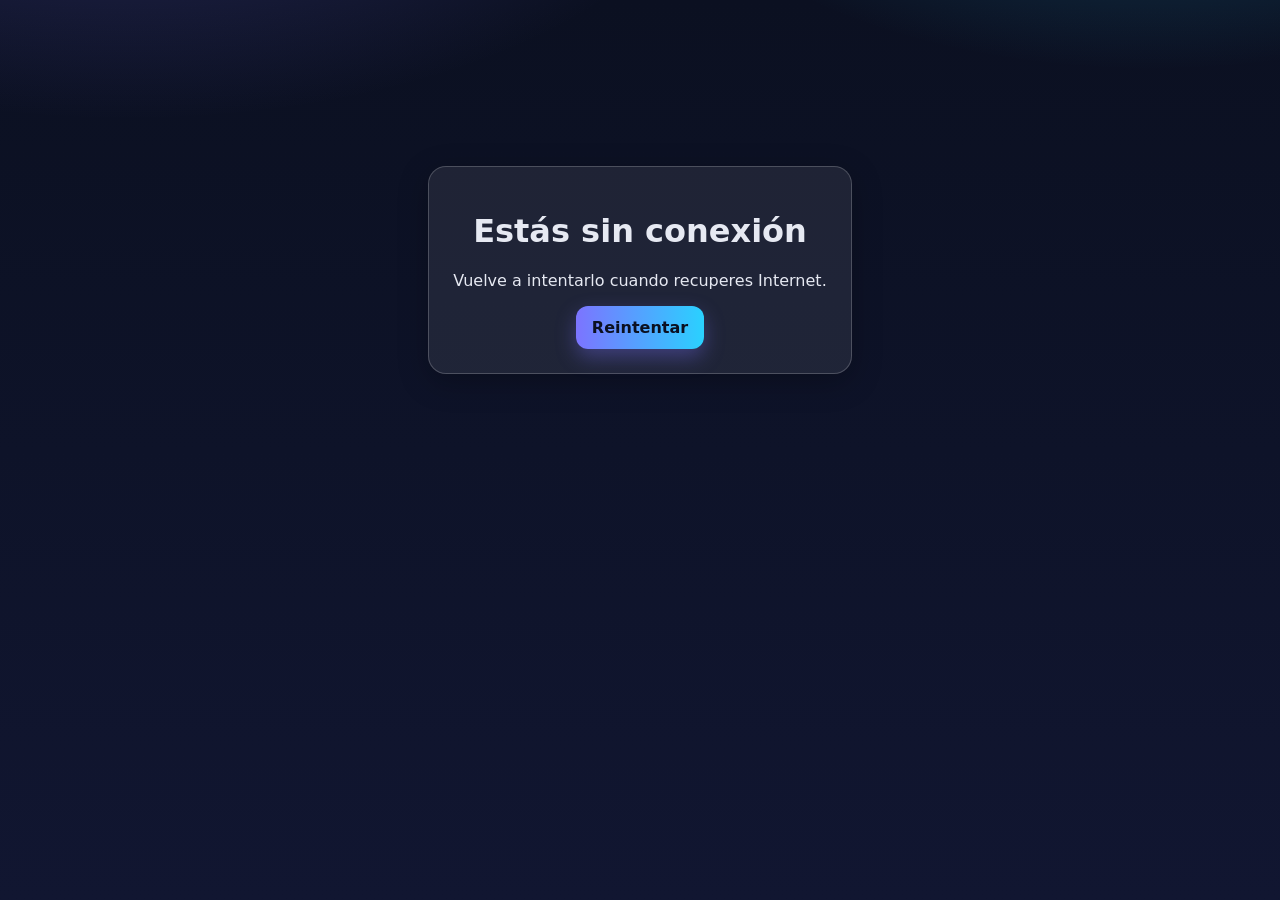
==== offline.html @ cf2eb6e1 "Initial commit: Portafolio personal" ====
<!doctype html>
<html lang="es">
  <head>
    <meta charset="utf-8" />
    <meta name="viewport" content="width=device-width, initial-scale=1" />
    <title>Sin conexión — Portafolio</title>
    <link rel="stylesheet" href="styles.css" />
    <style>
      .offline { min-height: 60vh; display: grid; place-items: center; }
      .offline .card { padding: 24px; text-align: center; }
    </style>
  </head>
  <body>
    <main class="offline">
      <div class="card">
        <h1>Estás sin conexión</h1>
        <p>Vuelve a intentarlo cuando recuperes Internet.</p>
        <a class="btn primary" href="./">Reintentar</a>
      </div>
    </main>
  </body>
  </html>
---- styles.css ----
:root {
  --bg: #0b1021;
  --bg-2: #111631;
  --text: #e6e9f2;
  --muted: #a7b0c3;
  --brand: #7c74ff;
  --brand-2: #2ad1ff;
  --card: rgba(255, 255, 255, 0.08);
  --card-border: rgba(255, 255, 255, 0.2);
  --shadow: 0 8px 30px rgba(0,0,0,0.25);
}

[data-theme="light"] {
  --bg: #f7f8fc;
  --bg-2: #ffffff;
  --text: #131521;
  --muted: #525b74;
  --brand: #5b61ff;
  --brand-2: #0fb3ff;
  --card: rgba(10, 15, 25, 0.04);
  --card-border: rgba(10, 15, 25, 0.08);
  --shadow: 0 8px 30px rgba(17,23,50,0.14);
}

* { box-sizing: border-box; }
html, body { height: 100%; }
body {
  margin: 0;
  font-family: Inter, system-ui, -apple-system, Segoe UI, Roboto, Helvetica, Arial, "Apple Color Emoji", "Segoe UI Emoji";
  color: var(--text);
  background:
    radial-gradient(1200px 600px at 10% -20%, rgba(124,116,255,0.25), transparent 50%),
    radial-gradient(1000px 500px at 90% -20%, rgba(42,209,255,0.25), transparent 50%),
    linear-gradient(180deg, var(--bg) 0%, var(--bg-2) 100%);
}

.site-header {
  position: sticky;
  top: 0;
  z-index: 10;
  display: grid;
  grid-template-columns: 1fr auto auto;
  align-items: center;
  gap: 16px;
  padding: 16px 24px;
  backdrop-filter: saturate(1.2) blur(10px);
  background: linear-gradient(180deg, rgba(0,0,0,0.25), rgba(0,0,0,0.1));
  border-bottom: 1px solid var(--card-border);
}
.brand { font-weight: 700; letter-spacing: 0.4px; text-decoration: none; opacity: 0; transform: translateY(-4px); animation: brandIn .6s ease forwards, brandSheen 1.2s ease 0.15s; font-family: 'Sora', Inter, system-ui, -apple-system, Segoe UI, Roboto, Helvetica, Arial; background: linear-gradient(90deg, var(--text), #cfe5ff); -webkit-background-clip: text; background-clip: text; color: transparent; }
.nav { display: flex; gap: 18px; }
.nav a { color: var(--muted); text-decoration: none; font-weight: 500; }
.nav a:hover { color: var(--text); }
.icon-btn { appearance: none; border: 1px solid var(--card-border); background: var(--card); color: var(--text); border-radius: 10px; padding: 8px 10px; box-shadow: var(--shadow); }
.icon { font-size: 18px; }

.main { width: 1100px; max-width: calc(100% - 32px); margin: 0 auto; padding-bottom: 80px; }
.section { margin: 40px 0; }
.section h2 { margin: 0 0 16px; font-size: 28px; display: inline-block; padding: 8px 12px; border-radius: 12px; background: linear-gradient(180deg, rgba(124,116,255,0.12), rgba(42,209,255,0.12)); border: 1px solid var(--card-border); box-shadow: 0 6px 18px rgba(124,116,255,0.18); }

.card {
  background: var(--card);
  border: 1px solid var(--card-border);
  border-radius: 18px;
  box-shadow: var(--shadow);
}

.hero { padding-top: 24px; }
.hero-card { display: grid; grid-template-columns: 180px 1fr; gap: 24px; padding: 24px; }
.avatar-wrap { display: grid; place-items: center; }
.avatar {
  width: 160px; height: 160px; border-radius: 50%;
  border: 6px solid rgba(124,116,255,0.4);
  outline: 6px solid rgba(42,209,255,0.25);
}
.hero-content h1 { margin: 0 0 8px; font-size: 34px; }
.hero-content p { margin: 0 0 12px; color: var(--muted); }
.badges { display: flex; gap: 8px; flex-wrap: wrap; margin: 10px 0 18px; }
.badge { padding: 8px 12px; border-radius: 999px; background: linear-gradient(90deg, rgba(124,116,255,0.25), rgba(42,209,255,0.25)); border: 1px solid var(--card-border); font-weight: 600; font-size: 12px; }
.cta { display: flex; gap: 12px; align-items: center; margin-bottom: 12px; }
.btn { display: inline-flex; align-items: center; justify-content: center; gap: 8px; text-decoration: none; font-weight: 600; border-radius: 12px; padding: 12px 16px; cursor: pointer; transition: transform .12s ease, box-shadow .12s ease; }
.btn.small { padding: 8px 12px; font-size: 14px; }
.btn.primary { color: #0b1021; background: linear-gradient(90deg, var(--brand), var(--brand-2)); box-shadow: 0 8px 20px rgba(124,116,255,0.35); }
.btn.ghost { color: var(--text); background: transparent; border: 1px solid var(--card-border); }
.btn:hover { transform: translateY(-1px); }
.social { display: flex; gap: 10px; }
.icon-link { width: 36px; height: 36px; display: inline-grid; place-items: center; border-radius: 10px; border: 1px solid var(--card-border); background: var(--card); color: var(--text); text-decoration: none; }
.icon-link svg { width: 18px; height: 18px; }
.icon-link { color: var(--text); }

.timeline { display: grid; gap: 16px; position: relative; }
.timeline-item { padding: 18px; }
.item-header { display: grid; grid-template-columns: 1fr auto; align-items: center; gap: 8px; margin-bottom: 8px; }
.item-header h3 { margin: 0; }
.periodo { color: var(--muted); font-size: 14px; }
.list { margin: 8px 0 0; padding-left: 18px; color: var(--muted); }

.projects { display: grid; grid-template-columns: repeat(3, 1fr); gap: 16px; }
.projects-toolbar { display: grid; grid-template-columns: auto 1fr auto; align-items: center; gap: 12px; padding: 10px 12px; margin-bottom: 12px; }
.projects-toolbar #resultsCount { color: var(--muted); font-weight: 600; }
.projects-toolbar .spacer { height: 1px; }
.projects-empty { display: none; margin-top: 12px; padding: 24px; }
.empty-inner { display: grid; place-items: center; gap: 8px; text-align: center; }
.empty-icon { font-size: 24px; animation: pulse .8s ease-in-out infinite alternate; }
.empty-icon.spin { animation: spin 1s linear infinite; }
@keyframes pulse { from { transform: translateY(0); opacity: .8; } to { transform: translateY(-3px); opacity: 1; } }
@keyframes spin { from { transform: rotate(0deg); } to { transform: rotate(360deg); } }
.project-cover { width: 100%; height: 180px; object-fit: cover; border-radius: 18px 18px 0 0; transition: transform .25s ease; }
.project { overflow: hidden; transition: transform .18s ease, box-shadow .18s ease, border-color .18s ease; position: relative; }
.project:hover { transform: translateY(-4px); box-shadow: 0 16px 34px rgba(124,116,255,0.25); border-color: rgba(124,116,255,0.35); }
.project:hover .project-cover { transform: scale(1.06); }
.project::before { content:""; position:absolute; inset:-2px; border-radius: 20px; background: linear-gradient(90deg, rgba(124,116,255,0.35), rgba(42,209,255,0.35)); opacity:0; filter: blur(12px); transition: opacity .25s ease; pointer-events: none; }
.project:hover::before { opacity: 1; }
.project-body { padding: 16px; }
.tags { display: flex; gap: 8px; flex-wrap: wrap; margin: 10px 0; }
.tag { font-size: 12px; padding: 6px 10px; border-radius: 999px; border: 1px solid var(--card-border); background: linear-gradient(90deg, rgba(124,116,255,0.2), rgba(42,209,255,0.2)); font-weight: 600; transition: transform .12s ease, box-shadow .12s ease; }
.tag:hover { box-shadow: 0 8px 18px rgba(42,209,255,0.25); transform: translateY(-1px); }
.project-cta { display: flex; gap: 10px; }
.project-cta .btn { position: relative; z-index: 1; }

.tech-grid { display: grid; grid-template-columns: repeat(6, 1fr); gap: 12px; }
.chip { padding: 10px 12px; border-radius: 12px; border: 1px solid var(--card-border); background: var(--card); font-weight: 600; display: inline-flex; align-items: center; gap: 8px; position: relative; overflow: hidden; transition: transform .14s ease, box-shadow .14s ease, border-color .14s ease; }
.chip:hover { transform: translateY(-2px) scale(1.02); box-shadow: 0 10px 24px rgba(124,116,255,0.25); border-color: rgba(124,116,255,0.4); }
.chip::after { content: ""; position: absolute; inset: 0; background: radial-gradient(800px 200px at -20% -20%, rgba(124,116,255,0.15), transparent 40%), radial-gradient(600px 160px at 120% 120%, rgba(42,209,255,0.15), transparent 40%); opacity: 0; transition: opacity .2s ease; }
.chip:hover::after { opacity: 1; }
.chips + .chips { margin-top: 12px; }
.chip { padding: 8px 10px; gap: 6px; font-size: 14px; }
.chip-icon { width: 14px; height: 14px; object-fit: contain; }

.tech-grid .chip { opacity: 0; transform: translateY(8px); animation: chipIn .4s ease forwards; }
.tech-grid .chip:nth-child(1) { animation-delay: .05s; }
.tech-grid .chip:nth-child(2) { animation-delay: .1s; }
.tech-grid .chip:nth-child(3) { animation-delay: .15s; }
.tech-grid .chip:nth-child(4) { animation-delay: .2s; }
.tech-grid .chip:nth-child(5) { animation-delay: .25s; }
.tech-grid .chip:nth-child(6) { animation-delay: .3s; }
.tech-grid .chip:nth-child(7) { animation-delay: .35s; }
.tech-grid .chip:nth-child(8) { animation-delay: .4s; }
.tech-grid .chip:nth-child(9) { animation-delay: .45s; }
.tech-grid .chip:nth-child(10) { animation-delay: .5s; }
.tech-grid .chip:nth-child(11) { animation-delay: .55s; }
.tech-grid .chip:nth-child(12) { animation-delay: .6s; }

@keyframes chipIn {
  to { opacity: 1; transform: translateY(0); }
}

.contact { padding: 20px; display: grid; gap: 12px; }
.contact-row { display: flex; gap: 10px; align-items: center; color: var(--muted); }
.contact-grid { display: grid; grid-template-columns: 1fr 1fr; gap: 16px; }
.contact-info { display: grid; gap: 10px; }
.contact-form { display: grid; gap: 12px; }
.form-row input, .form-row textarea {
  width: 100%; border-radius: 12px; border: 1px solid var(--card-border);
  background: var(--card); color: var(--text); padding: 10px 12px;
}
.mini-btn { border: 1px solid var(--card-border); background: var(--card); color: var(--text); border-radius: 10px; padding: 6px 10px; font-size: 12px; }
.contact-actions { display: flex; gap: 10px; flex-wrap: wrap; }
.chip.accent { background: linear-gradient(90deg, rgba(124,116,255,0.35), rgba(42,209,255,0.35)); }

.footer { width: 100%; display: grid; place-items: center; padding: 22px; border-top: 1px solid var(--card-border); color: var(--muted); }

.reveal { opacity: 0; transform: translateY(12px); transition: opacity .5s ease, transform .5s ease; }
.reveal.visible { opacity: 1; transform: translateY(0); }

.skip-link {
  position: absolute; left: -9999px; top: -9999px;
}
.skip-link:focus {
  left: 16px; top: 16px; z-index: 20;
  background: var(--brand);
  color: #0b1021; padding: 10px 12px; border-radius: 10px;
}

.about-card { position: relative; overflow: hidden; }
.about-card::before { content:""; position:absolute; inset:-2px; border-radius: 20px; background: linear-gradient(90deg, rgba(124,116,255,0.35), rgba(42,209,255,0.35)); filter: blur(12px); opacity: .0; transition: opacity .25s ease; pointer-events: none; transform: translateY(-14px); }
.about-card:hover::before { opacity: .8; }
.about-grid { display: grid; grid-template-columns: 2fr 1fr; gap: 24px; padding: 20px; position: relative; z-index: 1; }
.about-info h3 { margin: 0 0 10px; }
.about-info p { color: var(--muted); margin: 0 0 16px; line-height: 1.6; }
.about-actions { display: flex; gap: 12px; margin-top: 12px; flex-wrap: wrap; }
.chips { display: flex; gap: 10px; flex-wrap: wrap; }
.about-stats { display: grid; grid-template-columns: 1fr 1fr; gap: 12px; }
.stat { display: grid; grid-template-columns: 40px 1fr; align-items: center; gap: 10px; padding: 10px; border: 1px solid var(--card-border); border-radius: 12px; background: var(--card); box-shadow: var(--shadow); transition: transform .14s ease, box-shadow .14s ease; }
.stat:hover { transform: translateY(-2px); box-shadow: 0 12px 24px rgba(42,209,255,0.2); }
.stat-icon { width: 40px; height: 40px; display: grid; place-items: center; border-radius: 10px; background: linear-gradient(90deg, rgba(124,116,255,0.25), rgba(42,209,255,0.25)); }
.stat-text strong { display: block; }

@media (max-width: 980px) {
  .hero-card { grid-template-columns: 1fr; text-align: center; }
  .cta { justify-content: center; }
  .projects { grid-template-columns: 1fr 1fr; }
  .tech-grid { grid-template-columns: repeat(3, 1fr); }
  .contact-grid { grid-template-columns: 1fr; }
  .about-grid { grid-template-columns: 1fr; gap: 16px; }
}

@media (max-width: 640px) {
  .nav { display: none; }
  .projects { grid-template-columns: 1fr; }
  .tech-grid { grid-template-columns: repeat(2, 1fr); }
  .section h2 { font-size: 24px; padding: 6px 10px; }
}

@keyframes brandIn {
  to { opacity: 1; transform: translateY(0); }
}
@keyframes brandSheen {
  0% { filter: brightness(1); }
  50% { filter: brightness(1.15); }
  100% { filter: brightness(1); }
}
  


.chip.active { outline: 2px solid var(--brand-2); box-shadow: 0 0 0 4px rgba(42,209,255,0.15); }

@media print {
  body { background: #fff; color: #000; }
  .site-header, .footer, .social, .nav, .icon-btn { display: none !important; }
  .card { box-shadow: none; border: 1px solid #ccc; }
  .btn { border: 1px solid #888; background: #eee; color: #000; }
  .projects { grid-template-columns: 1fr; }
}
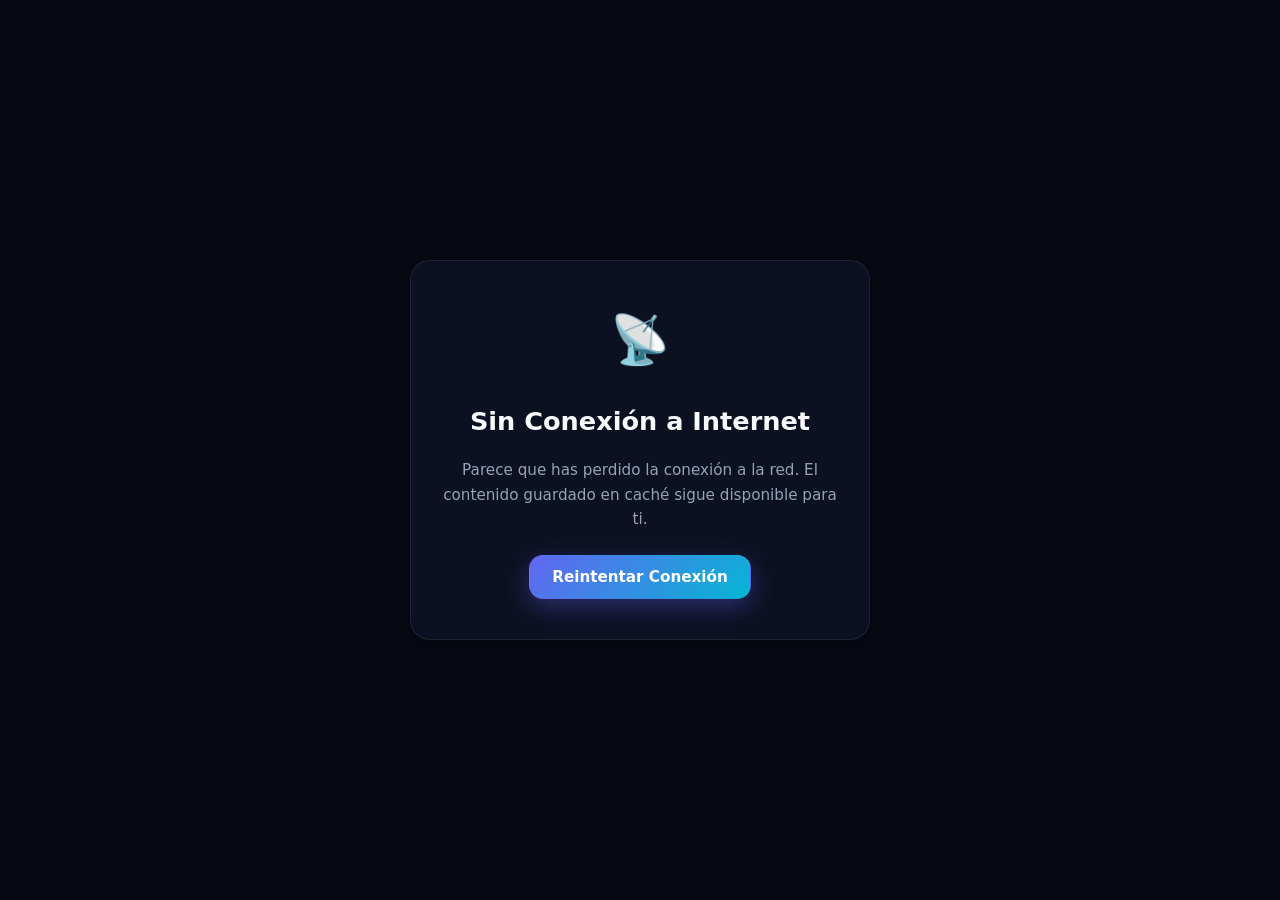
==== commit 86b59004: "Rediseño profesional completo: arquitectura bento grid, terminal interactiva y optimizaciones" ====
--- a/offline.html
+++ b/offline.html
@@ -1,22 +1,52 @@
 <!doctype html>
-<html lang="es">
+<html lang="es" data-theme="dark">
   <head>
     <meta charset="utf-8" />
     <meta name="viewport" content="width=device-width, initial-scale=1" />
-    <title>Sin conexión — Portafolio</title>
+    <title>Sin Conexión — Alvaro Leonardo Baquero</title>
     <link rel="stylesheet" href="styles.css" />
     <style>
-      .offline { min-height: 60vh; display: grid; place-items: center; }
-      .offline .card { padding: 24px; text-align: center; }
+      .offline-wrapper {
+        min-height: 100vh;
+        display: grid;
+        place-items: center;
+        padding: 24px;
+        position: relative;
+        z-index: 1;
+      }
+      .offline-card {
+        max-width: 460px;
+        width: 100%;
+        padding: 40px 32px;
+        text-align: center;
+        display: flex;
+        flex-direction: column;
+        align-items: center;
+        gap: 16px;
+      }
+      .offline-icon {
+        font-size: 3rem;
+        margin-bottom: 8px;
+        animation: pulse 1.8s infinite;
+      }
+      @keyframes pulse {
+        0%, 100% { transform: scale(1); opacity: 0.9; }
+        50% { transform: scale(1.1); opacity: 1; }
+      }
     </style>
   </head>
   <body>
-    <main class="offline">
-      <div class="card">
-        <h1>Estás sin conexión</h1>
-        <p>Vuelve a intentarlo cuando recuperes Internet.</p>
-        <a class="btn primary" href="./">Reintentar</a>
+    <main class="offline-wrapper">
+      <div class="card-glass offline-card">
+        <div class="offline-icon">📡</div>
+        <h1 style="font-family: var(--font-heading); font-size: 1.6rem; color: var(--text-main);">Sin Conexión a Internet</h1>
+        <p style="color: var(--text-muted); font-size: 0.95rem;">
+          Parece que has perdido la conexión a la red. El contenido guardado en caché sigue disponible para ti.
+        </p>
+        <button onclick="window.location.reload()" class="btn btn-primary" style="margin-top: 8px;">
+          Reintentar Conexión
+        </button>
       </div>
     </main>
   </body>
-  </html>
+</html>
--- a/styles.css
+++ b/styles.css
@@ -1,224 +1,2140 @@
+@charset "UTF-8";
+
+/* ==========================================================================
+   PORTAFOLIO PROFESIONAL - ALVARO LEONARDO BAQUERO MALAGON
+   Diseño de Alta Ingeniería, Moderno, Creativo y Responsivo
+   ========================================================================== */
+
+/* --- 1. Variables & Design Tokens --- */
 :root {
-  --bg: #0b1021;
-  --bg-2: #111631;
-  --text: #e6e9f2;
-  --muted: #a7b0c3;
-  --brand: #7c74ff;
-  --brand-2: #2ad1ff;
-  --card: rgba(255, 255, 255, 0.08);
-  --card-border: rgba(255, 255, 255, 0.2);
-  --shadow: 0 8px 30px rgba(0,0,0,0.25);
-}
-
+  /* Dark Palette (Default) */
+  --bg-main: #070913;
+  --bg-subtle: #0c1021;
+  --bg-card: rgba(16, 22, 44, 0.65);
+  --bg-card-hover: rgba(23, 31, 62, 0.85);
+  --bg-glass: rgba(11, 16, 33, 0.75);
+  --border: rgba(255, 255, 255, 0.08);
+  --border-focus: rgba(99, 102, 241, 0.5);
+  --border-glow: rgba(99, 102, 241, 0.25);
+
+  --text-main: #f8fafc;
+  --text-muted: #94a3b8;
+  --text-dim: #64748b;
+
+  --primary: #6366f1;
+  --primary-light: #818cf8;
+  --primary-glow: rgba(99, 102, 241, 0.35);
+
+  --accent-cyan: #06b6d4;
+  --accent-cyan-glow: rgba(6, 182, 212, 0.3);
+  --accent-emerald: #10b981;
+  --accent-amber: #f59e0b;
+  --accent-rose: #f43f5e;
+
+  --gradient-brand: linear-gradient(135deg, #6366f1 0%, #06b6d4 100%);
+  --gradient-glow: linear-gradient(135deg, rgba(99, 102, 241, 0.15), rgba(6, 182, 212, 0.15));
+  --gradient-border: linear-gradient(135deg, rgba(99, 102, 241, 0.4), rgba(6, 182, 212, 0.4));
+
+  --shadow-sm: 0 4px 12px rgba(0, 0, 0, 0.3);
+  --shadow-md: 0 10px 30px -10px rgba(0, 0, 0, 0.5);
+  --shadow-lg: 0 20px 40px -15px rgba(0, 0, 0, 0.6);
+  --shadow-glow: 0 0 35px rgba(99, 102, 241, 0.25);
+
+  --radius-sm: 8px;
+  --radius-md: 14px;
+  --radius-lg: 20px;
+  --radius-full: 9999px;
+
+  --font-sans: 'Plus Jakarta Sans', system-ui, -apple-system, sans-serif;
+  --font-heading: 'Space Grotesk', var(--font-sans);
+  --font-mono: 'JetBrains Mono', 'Fira Code', monospace;
+
+  --transition-fast: 0.15s ease;
+  --transition-normal: 0.25s cubic-bezier(0.16, 1, 0.3, 1);
+  --transition-slow: 0.45s cubic-bezier(0.16, 1, 0.3, 1);
+
+  --max-w: 1240px;
+}
+
+/* Light Theme Variables */
 [data-theme="light"] {
-  --bg: #f7f8fc;
-  --bg-2: #ffffff;
-  --text: #131521;
-  --muted: #525b74;
-  --brand: #5b61ff;
-  --brand-2: #0fb3ff;
-  --card: rgba(10, 15, 25, 0.04);
-  --card-border: rgba(10, 15, 25, 0.08);
-  --shadow: 0 8px 30px rgba(17,23,50,0.14);
-}
-
-* { box-sizing: border-box; }
-html, body { height: 100%; }
+  --bg-main: #f8fafc;
+  --bg-subtle: #f1f5f9;
+  --bg-card: rgba(255, 255, 255, 0.85);
+  --bg-card-hover: rgba(255, 255, 255, 0.98);
+  --bg-glass: rgba(255, 255, 255, 0.8);
+  --border: rgba(15, 23, 42, 0.08);
+  --border-focus: rgba(79, 70, 229, 0.45);
+  --border-glow: rgba(79, 70, 229, 0.15);
+
+  --text-main: #0f172a;
+  --text-muted: #475569;
+  --text-dim: #94a3b8;
+
+  --primary: #4f46e5;
+  --primary-light: #6366f1;
+  --primary-glow: rgba(79, 70, 229, 0.2);
+
+  --accent-cyan: #0284c7;
+  --accent-cyan-glow: rgba(2, 132, 199, 0.2);
+  --accent-emerald: #059669;
+  --accent-amber: #d97706;
+
+  --gradient-brand: linear-gradient(135deg, #4f46e5 0%, #0284c7 100%);
+  --gradient-glow: linear-gradient(135deg, rgba(79, 70, 229, 0.08), rgba(2, 132, 199, 0.08));
+  --gradient-border: linear-gradient(135deg, rgba(79, 70, 229, 0.3), rgba(2, 132, 199, 0.3));
+
+  --shadow-sm: 0 4px 12px rgba(15, 23, 42, 0.04);
+  --shadow-md: 0 10px 30px -10px rgba(15, 23, 42, 0.08);
+  --shadow-lg: 0 20px 40px -15px rgba(15, 23, 42, 0.12);
+  --shadow-glow: 0 0 35px rgba(79, 70, 229, 0.15);
+}
+
+/* --- 2. Reset & Global Styles --- */
+*, *::before, *::after {
+  box-sizing: border-box;
+  margin: 0;
+  padding: 0;
+}
+
+html {
+  scroll-behavior: smooth;
+  font-size: 16px;
+  -webkit-text-size-adjust: 100%;
+}
+
 body {
-  margin: 0;
-  font-family: Inter, system-ui, -apple-system, Segoe UI, Roboto, Helvetica, Arial, "Apple Color Emoji", "Segoe UI Emoji";
-  color: var(--text);
-  background:
-    radial-gradient(1200px 600px at 10% -20%, rgba(124,116,255,0.25), transparent 50%),
-    radial-gradient(1000px 500px at 90% -20%, rgba(42,209,255,0.25), transparent 50%),
-    linear-gradient(180deg, var(--bg) 0%, var(--bg-2) 100%);
-}
-
+  font-family: var(--font-sans);
+  background-color: var(--bg-main);
+  color: var(--text-main);
+  line-height: 1.6;
+  min-height: 100vh;
+  position: relative;
+  overflow-x: hidden;
+  transition: background-color var(--transition-normal), color var(--transition-normal);
+}
+
+/* Canvas Background */
+#bgCanvas {
+  position: fixed;
+  top: 0;
+  left: 0;
+  width: 100%;
+  height: 100%;
+  pointer-events: none;
+  z-index: 0;
+  opacity: 0.6;
+}
+
+/* Ambient Background Glows */
+.ambient-glow {
+  position: fixed;
+  border-radius: 50%;
+  filter: blur(140px);
+  pointer-events: none;
+  z-index: 0;
+  opacity: 0.45;
+  transition: opacity var(--transition-slow);
+}
+.glow-1 {
+  width: 600px;
+  height: 600px;
+  top: -150px;
+  left: -100px;
+  background: radial-gradient(circle, var(--primary) 0%, transparent 70%);
+}
+.glow-2 {
+  width: 500px;
+  height: 500px;
+  top: 40%;
+  right: -150px;
+  background: radial-gradient(circle, var(--accent-cyan) 0%, transparent 70%);
+}
+.glow-3 {
+  width: 550px;
+  height: 550px;
+  bottom: 5%;
+  left: 10%;
+  background: radial-gradient(circle, rgba(99, 102, 241, 0.4) 0%, transparent 70%);
+}
+
+/* Top Scroll Progress Bar */
+.scroll-progress-bar {
+  position: fixed;
+  top: 0;
+  left: 0;
+  height: 3px;
+  width: 0%;
+  background: var(--gradient-brand);
+  z-index: 1000;
+  box-shadow: 0 0 10px var(--accent-cyan);
+  transition: width 0.1s linear;
+}
+
+/* Container */
+.container {
+  width: 100%;
+  max-width: var(--max-w);
+  margin: 0 auto;
+  padding: 0 24px;
+  position: relative;
+  z-index: 1;
+}
+
+/* Section Common */
+.section {
+  padding: 90px 0;
+  position: relative;
+  z-index: 1;
+}
+
+.section-header {
+  text-align: center;
+  max-width: 680px;
+  margin: 0 auto 56px;
+}
+
+.section-tag {
+  display: inline-flex;
+  align-items: center;
+  gap: 8px;
+  padding: 6px 14px;
+  border-radius: var(--radius-full);
+  background: var(--gradient-glow);
+  border: 1px solid var(--border-glow);
+  color: var(--primary-light);
+  font-family: var(--font-mono);
+  font-size: 0.82rem;
+  font-weight: 600;
+  letter-spacing: 0.05em;
+  text-transform: uppercase;
+  margin-bottom: 16px;
+}
+
+.section-title {
+  font-family: var(--font-heading);
+  font-size: clamp(2rem, 4vw, 2.75rem);
+  font-weight: 700;
+  letter-spacing: -0.02em;
+  color: var(--text-main);
+  line-height: 1.2;
+  margin-bottom: 14px;
+}
+
+.section-title .text-gradient {
+  background: var(--gradient-brand);
+  -webkit-background-clip: text;
+  background-clip: text;
+  color: transparent;
+}
+
+.section-subtitle {
+  color: var(--text-muted);
+  font-size: 1.05rem;
+  line-height: 1.6;
+}
+
+/* --- 3. Glass Card & Spotlight System --- */
+.card-glass {
+  background: var(--bg-card);
+  border: 1px solid var(--border);
+  border-radius: var(--radius-lg);
+  backdrop-filter: blur(16px);
+  -webkit-backdrop-filter: blur(16px);
+  box-shadow: var(--shadow-sm);
+  transition: transform var(--transition-normal), box-shadow var(--transition-normal), border-color var(--transition-normal);
+  position: relative;
+  overflow: hidden;
+}
+
+/* Mouse spotlight effect */
+.card-glass::before {
+  content: '';
+  position: absolute;
+  top: var(--mouse-y, -1000px);
+  left: var(--mouse-x, -1000px);
+  width: 450px;
+  height: 450px;
+  transform: translate(-50%, -50%);
+  background: radial-gradient(circle, var(--primary-glow) 0%, transparent 65%);
+  opacity: 0;
+  transition: opacity 0.3s ease;
+  pointer-events: none;
+  z-index: 0;
+}
+
+.card-glass:hover::before {
+  opacity: 1;
+}
+
+.card-glass:hover {
+  border-color: var(--border-glow);
+  box-shadow: var(--shadow-md), var(--shadow-glow);
+  transform: translateY(-3px);
+}
+
+.card-glass > * {
+  position: relative;
+  z-index: 1;
+}
+
+/* --- 4. Navigation & Header --- */
 .site-header {
   position: sticky;
   top: 0;
-  z-index: 10;
+  z-index: 100;
+  background: var(--bg-glass);
+  backdrop-filter: blur(18px);
+  -webkit-backdrop-filter: blur(18px);
+  border-bottom: 1px solid var(--border);
+  transition: background-color var(--transition-normal), border-color var(--transition-normal), padding var(--transition-fast);
+  padding: 14px 0;
+}
+
+.site-header.scrolled {
+  padding: 10px 0;
+  box-shadow: var(--shadow-md);
+}
+
+.header-container {
+  display: flex;
+  align-items: center;
+  justify-content: space-between;
+  gap: 20px;
+}
+
+/* Brand */
+.brand {
+  display: flex;
+  align-items: center;
+  gap: 12px;
+  text-decoration: none;
+  color: var(--text-main);
+  font-family: var(--font-heading);
+  font-weight: 700;
+  font-size: 1.15rem;
+}
+
+.brand-badge {
+  width: 38px;
+  height: 38px;
+  border-radius: var(--radius-sm);
+  background: var(--gradient-brand);
   display: grid;
-  grid-template-columns: 1fr auto auto;
-  align-items: center;
+  place-items: center;
+  color: #fff;
+  font-family: var(--font-heading);
+  font-weight: 800;
+  font-size: 1rem;
+  box-shadow: 0 4px 14px var(--primary-glow);
+}
+
+.brand-info {
+  display: flex;
+  flex-direction: column;
+}
+
+.brand-name {
+  line-height: 1.2;
+  letter-spacing: -0.01em;
+}
+
+.brand-status {
+  font-size: 0.72rem;
+  color: var(--accent-emerald);
+  display: flex;
+  align-items: center;
+  gap: 5px;
+  font-family: var(--font-mono);
+}
+
+.status-dot {
+  width: 7px;
+  height: 7px;
+  border-radius: 50%;
+  background-color: var(--accent-emerald);
+  box-shadow: 0 0 8px var(--accent-emerald);
+  animation: pulse-dot 2s infinite;
+}
+
+@keyframes pulse-dot {
+  0% { transform: scale(0.95); box-shadow: 0 0 0 0 rgba(16, 185, 129, 0.7); }
+  70% { transform: scale(1); box-shadow: 0 0 0 7px rgba(16, 185, 129, 0); }
+  100% { transform: scale(0.95); box-shadow: 0 0 0 0 rgba(16, 185, 129, 0); }
+}
+
+/* Nav Links */
+.nav-menu {
+  display: flex;
+  align-items: center;
+  gap: 8px;
+  list-style: none;
+}
+
+.nav-link {
+  text-decoration: none;
+  color: var(--text-muted);
+  font-size: 0.92rem;
+  font-weight: 500;
+  padding: 8px 14px;
+  border-radius: var(--radius-sm);
+  transition: color var(--transition-fast), background-color var(--transition-fast);
+  position: relative;
+}
+
+.nav-link:hover, .nav-link.active {
+  color: var(--text-main);
+  background: rgba(255, 255, 255, 0.05);
+}
+
+[data-theme="light"] .nav-link:hover,
+[data-theme="light"] .nav-link.active {
+  background: rgba(0, 0, 0, 0.04);
+}
+
+.nav-link.active::after {
+  content: '';
+  position: absolute;
+  bottom: 0;
+  left: 14px;
+  right: 14px;
+  height: 2px;
+  background: var(--gradient-brand);
+  border-radius: var(--radius-full);
+}
+
+/* Header Utilities */
+.header-actions {
+  display: flex;
+  align-items: center;
+  gap: 10px;
+}
+
+.icon-btn {
+  width: 40px;
+  height: 40px;
+  border-radius: var(--radius-sm);
+  border: 1px solid var(--border);
+  background: var(--bg-card);
+  color: var(--text-main);
+  display: grid;
+  place-items: center;
+  cursor: pointer;
+  transition: background-color var(--transition-fast), border-color var(--transition-fast), transform var(--transition-fast);
+  font-size: 1.1rem;
+}
+
+.icon-btn:hover {
+  background: var(--bg-card-hover);
+  border-color: var(--border-glow);
+  transform: translateY(-2px);
+}
+
+.btn-terminal-toggle {
+  display: inline-flex;
+  align-items: center;
+  gap: 6px;
+  padding: 7px 12px;
+  border-radius: var(--radius-sm);
+  border: 1px solid var(--border);
+  background: var(--bg-card);
+  color: var(--text-muted);
+  font-family: var(--font-mono);
+  font-size: 0.8rem;
+  cursor: pointer;
+  transition: all var(--transition-fast);
+}
+
+.btn-terminal-toggle:hover {
+  color: var(--accent-cyan);
+  border-color: var(--accent-cyan);
+  box-shadow: 0 0 12px var(--accent-cyan-glow);
+}
+
+/* Mobile Menu Toggle */
+.mobile-toggle {
+  display: none;
+  background: none;
+  border: none;
+  color: var(--text-main);
+  font-size: 1.5rem;
+  cursor: pointer;
+  padding: 6px;
+}
+
+/* --- 5. Buttons & Badges --- */
+.btn {
+  display: inline-flex;
+  align-items: center;
+  justify-content: center;
+  gap: 10px;
+  padding: 12px 22px;
+  border-radius: var(--radius-md);
+  font-family: var(--font-sans);
+  font-size: 0.95rem;
+  font-weight: 600;
+  text-decoration: none;
+  cursor: pointer;
+  transition: transform var(--transition-fast), box-shadow var(--transition-fast), border-color var(--transition-fast), background var(--transition-fast);
+  border: 1px solid transparent;
+}
+
+.btn-primary {
+  background: var(--gradient-brand);
+  color: #ffffff;
+  box-shadow: 0 8px 24px var(--primary-glow);
+}
+
+.btn-primary:hover {
+  transform: translateY(-2px);
+  box-shadow: 0 12px 28px rgba(99, 102, 241, 0.45);
+}
+
+.btn-secondary {
+  background: var(--bg-card);
+  border-color: var(--border);
+  color: var(--text-main);
+  backdrop-filter: blur(10px);
+}
+
+.btn-secondary:hover {
+  background: var(--bg-card-hover);
+  border-color: var(--primary-light);
+  transform: translateY(-2px);
+  box-shadow: var(--shadow-sm);
+}
+
+.btn-outline {
+  background: transparent;
+  border-color: var(--border);
+  color: var(--text-muted);
+}
+
+.btn-outline:hover {
+  color: var(--text-main);
+  border-color: var(--text-main);
+  transform: translateY(-2px);
+}
+
+.btn-sm {
+  padding: 8px 14px;
+  font-size: 0.85rem;
+  border-radius: var(--radius-sm);
+}
+
+.btn-glow {
+  position: relative;
+  overflow: hidden;
+}
+
+.btn-glow::after {
+  content: '';
+  position: absolute;
+  top: -50%;
+  left: -50%;
+  width: 200%;
+  height: 200%;
+  background: linear-gradient(60deg, transparent, rgba(255, 255, 255, 0.2), transparent);
+  transform: rotate(30deg);
+  animation: shine 4s infinite;
+}
+
+@keyframes shine {
+  0% { transform: translateX(-100%) rotate(30deg); }
+  20%, 100% { transform: translateX(100%) rotate(30deg); }
+}
+
+/* Badges */
+.badge {
+  display: inline-flex;
+  align-items: center;
+  gap: 6px;
+  padding: 5px 12px;
+  border-radius: var(--radius-full);
+  font-size: 0.8rem;
+  font-weight: 500;
+  background: var(--bg-card);
+  border: 1px solid var(--border);
+  color: var(--text-muted);
+}
+
+.badge-primary {
+  background: rgba(99, 102, 241, 0.12);
+  border-color: rgba(99, 102, 241, 0.3);
+  color: var(--primary-light);
+}
+
+.badge-emerald {
+  background: rgba(16, 185, 129, 0.12);
+  border-color: rgba(16, 185, 129, 0.3);
+  color: var(--accent-emerald);
+}
+
+/* --- 6. Hero Section --- */
+.hero {
+  padding: 80px 0 60px;
+  min-height: calc(100vh - 80px);
+  display: flex;
+  align-items: center;
+}
+
+.hero-grid {
+  display: grid;
+  grid-template-columns: 1.15fr 0.85fr;
+  gap: 48px;
+  align-items: center;
+}
+
+.hero-content {
+  display: flex;
+  flex-direction: column;
+  gap: 20px;
+}
+
+.hero-status-pill {
+  display: inline-flex;
+  align-items: center;
+  gap: 12px;
+  padding: 6px 16px;
+  border-radius: var(--radius-full);
+  background: var(--bg-card);
+  border: 1px solid var(--border);
+  font-size: 0.85rem;
+  color: var(--text-muted);
+  width: fit-content;
+  backdrop-filter: blur(12px);
+}
+
+.hero-status-pill .country-tag {
+  display: flex;
+  align-items: center;
+  gap: 6px;
+  padding-left: 10px;
+  border-left: 1px solid var(--border);
+  font-family: var(--font-mono);
+  font-size: 0.78rem;
+}
+
+.hero-title {
+  font-family: var(--font-heading);
+  font-size: clamp(2.4rem, 4.8vw, 3.8rem);
+  font-weight: 800;
+  line-height: 1.1;
+  letter-spacing: -0.03em;
+  color: var(--text-main);
+}
+
+.hero-title .text-gradient {
+  background: linear-gradient(135deg, #ffffff 10%, #818cf8 50%, #06b6d4 100%);
+  -webkit-background-clip: text;
+  background-clip: text;
+  color: transparent;
+}
+
+[data-theme="light"] .hero-title .text-gradient {
+  background: linear-gradient(135deg, #0f172a 10%, #4f46e5 50%, #0284c7 100%);
+  -webkit-background-clip: text;
+  background-clip: text;
+  color: transparent;
+}
+
+.hero-typing-wrap {
+  display: flex;
+  align-items: center;
+  gap: 8px;
+  font-family: var(--font-mono);
+  font-size: clamp(1rem, 2vw, 1.35rem);
+  color: var(--accent-cyan);
+  min-height: 38px;
+}
+
+.hero-typing-prefix {
+  color: var(--text-dim);
+}
+
+.cursor-blink {
+  display: inline-block;
+  width: 2px;
+  height: 1.2em;
+  background-color: var(--accent-cyan);
+  vertical-align: middle;
+  animation: blink 0.9s infinite;
+}
+
+@keyframes blink {
+  0%, 100% { opacity: 1; }
+  50% { opacity: 0; }
+}
+
+.hero-description {
+  color: var(--text-muted);
+  font-size: 1.1rem;
+  line-height: 1.7;
+  max-width: 600px;
+}
+
+.hero-actions {
+  display: flex;
+  flex-wrap: wrap;
+  gap: 14px;
+  margin-top: 8px;
+}
+
+.hero-socials {
+  display: flex;
+  align-items: center;
+  gap: 12px;
+  margin-top: 10px;
+}
+
+.social-icon-btn {
+  width: 44px;
+  height: 44px;
+  border-radius: var(--radius-md);
+  border: 1px solid var(--border);
+  background: var(--bg-card);
+  color: var(--text-muted);
+  display: grid;
+  place-items: center;
+  text-decoration: none;
+  transition: all var(--transition-fast);
+}
+
+.social-icon-btn svg {
+  width: 20px;
+  height: 20px;
+  fill: currentColor;
+}
+
+.social-icon-btn:hover {
+  color: #fff;
+  background: var(--gradient-brand);
+  border-color: transparent;
+  transform: translateY(-3px);
+  box-shadow: 0 6px 18px var(--primary-glow);
+}
+
+/* Hero Interactive Terminal / IDE Mockup */
+.hero-ide-window {
+  border-radius: var(--radius-lg);
+  border: 1px solid var(--border);
+  background: #090d1c;
+  box-shadow: var(--shadow-lg), 0 0 40px rgba(99, 102, 241, 0.15);
+  overflow: hidden;
+  font-family: var(--font-mono);
+  font-size: 0.85rem;
+  position: relative;
+}
+
+.ide-topbar {
+  background: #0c1228;
+  padding: 10px 16px;
+  border-bottom: 1px solid var(--border);
+  display: flex;
+  align-items: center;
+  justify-content: space-between;
+}
+
+.ide-controls {
+  display: flex;
+  gap: 7px;
+}
+
+.ide-dot {
+  width: 11px;
+  height: 11px;
+  border-radius: 50%;
+}
+.dot-red { background: #ef4444; }
+.dot-yellow { background: #f59e0b; }
+.dot-green { background: #10b981; }
+
+.ide-tabs {
+  display: flex;
+  gap: 6px;
+}
+
+.ide-tab {
+  padding: 4px 10px;
+  border-radius: 6px;
+  font-size: 0.75rem;
+  color: var(--text-dim);
+  background: transparent;
+  border: none;
+  cursor: pointer;
+  font-family: var(--font-mono);
+  transition: all var(--transition-fast);
+}
+
+.ide-tab.active {
+  color: var(--accent-cyan);
+  background: rgba(6, 182, 212, 0.12);
+}
+
+.ide-run-btn {
+  display: inline-flex;
+  align-items: center;
+  gap: 5px;
+  background: rgba(16, 185, 129, 0.15);
+  border: 1px solid rgba(16, 185, 129, 0.4);
+  color: var(--accent-emerald);
+  padding: 3px 9px;
+  border-radius: 6px;
+  font-size: 0.72rem;
+  cursor: pointer;
+  transition: all var(--transition-fast);
+}
+
+.ide-run-btn:hover {
+  background: rgba(16, 185, 129, 0.3);
+  transform: scale(1.04);
+}
+
+.ide-body {
+  padding: 18px;
+  line-height: 1.6;
+  max-height: 380px;
+  overflow-y: auto;
+  color: #cbd5e1;
+}
+
+.code-line {
+  display: flex;
+  gap: 14px;
+}
+
+.line-num {
+  color: #475569;
+  user-select: none;
+  text-align: right;
+  min-width: 22px;
+}
+
+.syntax-keyword { color: #f43f5e; font-weight: 600; }
+.syntax-type { color: #06b6d4; }
+.syntax-prop { color: #818cf8; }
+.syntax-string { color: #10b981; }
+.syntax-comment { color: #64748b; font-style: italic; }
+.syntax-num { color: #f59e0b; }
+.syntax-bool { color: #a855f7; }
+
+.ide-console-output {
+  margin-top: 12px;
+  padding: 10px 14px;
+  background: rgba(0, 0, 0, 0.4);
+  border-radius: 8px;
+  border-left: 3px solid var(--accent-emerald);
+  font-size: 0.78rem;
+  color: var(--accent-emerald);
+  display: none;
+  animation: fadeIn 0.3s ease;
+}
+
+@keyframes fadeIn {
+  from { opacity: 0; transform: translateY(4px); }
+  to { opacity: 1; transform: translateY(0); }
+}
+
+/* --- 7. Metrics & Impact Bar --- */
+.metrics-section {
+  padding: 20px 0 50px;
+}
+
+.metrics-grid {
+  display: grid;
+  grid-template-columns: repeat(4, 1fr);
+  gap: 20px;
+}
+
+.metric-card {
+  padding: 24px;
+  display: flex;
+  flex-direction: column;
+  gap: 6px;
+  border-radius: var(--radius-md);
+  text-align: center;
+}
+
+.metric-number {
+  font-family: var(--font-heading);
+  font-size: 2.5rem;
+  font-weight: 800;
+  letter-spacing: -0.02em;
+  background: var(--gradient-brand);
+  -webkit-background-clip: text;
+  background-clip: text;
+  color: transparent;
+  line-height: 1.1;
+}
+
+.metric-label {
+  font-size: 0.95rem;
+  font-weight: 600;
+  color: var(--text-main);
+}
+
+.metric-desc {
+  font-size: 0.8rem;
+  color: var(--text-dim);
+}
+
+/* --- 8. Experiencia Profesional (Timeline) --- */
+.timeline {
+  display: flex;
+  flex-direction: column;
+  gap: 28px;
+  position: relative;
+  max-width: 900px;
+  margin: 0 auto;
+}
+
+.timeline::before {
+  content: '';
+  position: absolute;
+  top: 15px;
+  bottom: 15px;
+  left: 28px;
+  width: 2px;
+  background: linear-gradient(180deg, var(--primary) 0%, var(--accent-cyan) 50%, transparent 100%);
+  opacity: 0.3;
+}
+
+.timeline-item {
+  display: grid;
+  grid-template-columns: 56px 1fr;
+  gap: 24px;
+  position: relative;
+}
+
+.timeline-marker {
+  width: 56px;
+  height: 56px;
+  border-radius: var(--radius-md);
+  background: var(--bg-card);
+  border: 1px solid var(--border-glow);
+  display: grid;
+  place-items: center;
+  font-size: 1.4rem;
+  box-shadow: var(--shadow-sm);
+  z-index: 2;
+}
+
+.timeline-card {
+  padding: 28px;
+}
+
+.timeline-card-header {
+  display: flex;
+  justify-content: space-between;
+  align-items: flex-start;
+  flex-wrap: wrap;
+  gap: 12px;
+  margin-bottom: 14px;
+}
+
+.timeline-role {
+  font-family: var(--font-heading);
+  font-size: 1.35rem;
+  font-weight: 700;
+  color: var(--text-main);
+}
+
+.timeline-company {
+  font-size: 1.05rem;
+  color: var(--primary-light);
+  display: flex;
+  align-items: center;
+  gap: 8px;
+  margin-top: 2px;
+}
+
+.timeline-badge {
+  font-family: var(--font-mono);
+  font-size: 0.8rem;
+  padding: 4px 12px;
+  border-radius: var(--radius-full);
+  background: rgba(99, 102, 241, 0.12);
+  border: 1px solid rgba(99, 102, 241, 0.3);
+  color: var(--primary-light);
+}
+
+.timeline-desc {
+  color: var(--text-muted);
+  font-size: 0.98rem;
+  line-height: 1.7;
+  margin-bottom: 18px;
+}
+
+.timeline-achievements {
+  list-style: none;
+  display: flex;
+  flex-direction: column;
+  gap: 10px;
+  margin-bottom: 20px;
+}
+
+.timeline-achievements li {
+  display: flex;
+  align-items: flex-start;
+  gap: 10px;
+  font-size: 0.92rem;
+  color: var(--text-muted);
+  line-height: 1.5;
+}
+
+.timeline-achievements li svg {
+  width: 18px;
+  height: 18px;
+  flex-shrink: 0;
+  color: var(--accent-emerald);
+  margin-top: 2px;
+}
+
+.timeline-stack {
+  display: flex;
+  flex-wrap: wrap;
+  gap: 8px;
+  padding-top: 14px;
+  border-top: 1px solid var(--border);
+}
+
+/* --- 9. Proyectos Destacados (Showcase) --- */
+.projects-toolbar {
+  display: flex;
+  justify-content: space-between;
+  align-items: center;
+  flex-wrap: wrap;
   gap: 16px;
-  padding: 16px 24px;
-  backdrop-filter: saturate(1.2) blur(10px);
-  background: linear-gradient(180deg, rgba(0,0,0,0.25), rgba(0,0,0,0.1));
-  border-bottom: 1px solid var(--card-border);
-}
-.brand { font-weight: 700; letter-spacing: 0.4px; text-decoration: none; opacity: 0; transform: translateY(-4px); animation: brandIn .6s ease forwards, brandSheen 1.2s ease 0.15s; font-family: 'Sora', Inter, system-ui, -apple-system, Segoe UI, Roboto, Helvetica, Arial; background: linear-gradient(90deg, var(--text), #cfe5ff); -webkit-background-clip: text; background-clip: text; color: transparent; }
-.nav { display: flex; gap: 18px; }
-.nav a { color: var(--muted); text-decoration: none; font-weight: 500; }
-.nav a:hover { color: var(--text); }
-.icon-btn { appearance: none; border: 1px solid var(--card-border); background: var(--card); color: var(--text); border-radius: 10px; padding: 8px 10px; box-shadow: var(--shadow); }
-.icon { font-size: 18px; }
-
-.main { width: 1100px; max-width: calc(100% - 32px); margin: 0 auto; padding-bottom: 80px; }
-.section { margin: 40px 0; }
-.section h2 { margin: 0 0 16px; font-size: 28px; display: inline-block; padding: 8px 12px; border-radius: 12px; background: linear-gradient(180deg, rgba(124,116,255,0.12), rgba(42,209,255,0.12)); border: 1px solid var(--card-border); box-shadow: 0 6px 18px rgba(124,116,255,0.18); }
-
-.card {
-  background: var(--card);
-  border: 1px solid var(--card-border);
-  border-radius: 18px;
-  box-shadow: var(--shadow);
-}
-
-.hero { padding-top: 24px; }
-.hero-card { display: grid; grid-template-columns: 180px 1fr; gap: 24px; padding: 24px; }
-.avatar-wrap { display: grid; place-items: center; }
-.avatar {
-  width: 160px; height: 160px; border-radius: 50%;
-  border: 6px solid rgba(124,116,255,0.4);
-  outline: 6px solid rgba(42,209,255,0.25);
-}
-.hero-content h1 { margin: 0 0 8px; font-size: 34px; }
-.hero-content p { margin: 0 0 12px; color: var(--muted); }
-.badges { display: flex; gap: 8px; flex-wrap: wrap; margin: 10px 0 18px; }
-.badge { padding: 8px 12px; border-radius: 999px; background: linear-gradient(90deg, rgba(124,116,255,0.25), rgba(42,209,255,0.25)); border: 1px solid var(--card-border); font-weight: 600; font-size: 12px; }
-.cta { display: flex; gap: 12px; align-items: center; margin-bottom: 12px; }
-.btn { display: inline-flex; align-items: center; justify-content: center; gap: 8px; text-decoration: none; font-weight: 600; border-radius: 12px; padding: 12px 16px; cursor: pointer; transition: transform .12s ease, box-shadow .12s ease; }
-.btn.small { padding: 8px 12px; font-size: 14px; }
-.btn.primary { color: #0b1021; background: linear-gradient(90deg, var(--brand), var(--brand-2)); box-shadow: 0 8px 20px rgba(124,116,255,0.35); }
-.btn.ghost { color: var(--text); background: transparent; border: 1px solid var(--card-border); }
-.btn:hover { transform: translateY(-1px); }
-.social { display: flex; gap: 10px; }
-.icon-link { width: 36px; height: 36px; display: inline-grid; place-items: center; border-radius: 10px; border: 1px solid var(--card-border); background: var(--card); color: var(--text); text-decoration: none; }
-.icon-link svg { width: 18px; height: 18px; }
-.icon-link { color: var(--text); }
-
-.timeline { display: grid; gap: 16px; position: relative; }
-.timeline-item { padding: 18px; }
-.item-header { display: grid; grid-template-columns: 1fr auto; align-items: center; gap: 8px; margin-bottom: 8px; }
-.item-header h3 { margin: 0; }
-.periodo { color: var(--muted); font-size: 14px; }
-.list { margin: 8px 0 0; padding-left: 18px; color: var(--muted); }
-
-.projects { display: grid; grid-template-columns: repeat(3, 1fr); gap: 16px; }
-.projects-toolbar { display: grid; grid-template-columns: auto 1fr auto; align-items: center; gap: 12px; padding: 10px 12px; margin-bottom: 12px; }
-.projects-toolbar #resultsCount { color: var(--muted); font-weight: 600; }
-.projects-toolbar .spacer { height: 1px; }
-.projects-empty { display: none; margin-top: 12px; padding: 24px; }
-.empty-inner { display: grid; place-items: center; gap: 8px; text-align: center; }
-.empty-icon { font-size: 24px; animation: pulse .8s ease-in-out infinite alternate; }
-.empty-icon.spin { animation: spin 1s linear infinite; }
-@keyframes pulse { from { transform: translateY(0); opacity: .8; } to { transform: translateY(-3px); opacity: 1; } }
-@keyframes spin { from { transform: rotate(0deg); } to { transform: rotate(360deg); } }
-.project-cover { width: 100%; height: 180px; object-fit: cover; border-radius: 18px 18px 0 0; transition: transform .25s ease; }
-.project { overflow: hidden; transition: transform .18s ease, box-shadow .18s ease, border-color .18s ease; position: relative; }
-.project:hover { transform: translateY(-4px); box-shadow: 0 16px 34px rgba(124,116,255,0.25); border-color: rgba(124,116,255,0.35); }
-.project:hover .project-cover { transform: scale(1.06); }
-.project::before { content:""; position:absolute; inset:-2px; border-radius: 20px; background: linear-gradient(90deg, rgba(124,116,255,0.35), rgba(42,209,255,0.35)); opacity:0; filter: blur(12px); transition: opacity .25s ease; pointer-events: none; }
-.project:hover::before { opacity: 1; }
-.project-body { padding: 16px; }
-.tags { display: flex; gap: 8px; flex-wrap: wrap; margin: 10px 0; }
-.tag { font-size: 12px; padding: 6px 10px; border-radius: 999px; border: 1px solid var(--card-border); background: linear-gradient(90deg, rgba(124,116,255,0.2), rgba(42,209,255,0.2)); font-weight: 600; transition: transform .12s ease, box-shadow .12s ease; }
-.tag:hover { box-shadow: 0 8px 18px rgba(42,209,255,0.25); transform: translateY(-1px); }
-.project-cta { display: flex; gap: 10px; }
-.project-cta .btn { position: relative; z-index: 1; }
-
-.tech-grid { display: grid; grid-template-columns: repeat(6, 1fr); gap: 12px; }
-.chip { padding: 10px 12px; border-radius: 12px; border: 1px solid var(--card-border); background: var(--card); font-weight: 600; display: inline-flex; align-items: center; gap: 8px; position: relative; overflow: hidden; transition: transform .14s ease, box-shadow .14s ease, border-color .14s ease; }
-.chip:hover { transform: translateY(-2px) scale(1.02); box-shadow: 0 10px 24px rgba(124,116,255,0.25); border-color: rgba(124,116,255,0.4); }
-.chip::after { content: ""; position: absolute; inset: 0; background: radial-gradient(800px 200px at -20% -20%, rgba(124,116,255,0.15), transparent 40%), radial-gradient(600px 160px at 120% 120%, rgba(42,209,255,0.15), transparent 40%); opacity: 0; transition: opacity .2s ease; }
-.chip:hover::after { opacity: 1; }
-.chips + .chips { margin-top: 12px; }
-.chip { padding: 8px 10px; gap: 6px; font-size: 14px; }
-.chip-icon { width: 14px; height: 14px; object-fit: contain; }
-
-.tech-grid .chip { opacity: 0; transform: translateY(8px); animation: chipIn .4s ease forwards; }
-.tech-grid .chip:nth-child(1) { animation-delay: .05s; }
-.tech-grid .chip:nth-child(2) { animation-delay: .1s; }
-.tech-grid .chip:nth-child(3) { animation-delay: .15s; }
-.tech-grid .chip:nth-child(4) { animation-delay: .2s; }
-.tech-grid .chip:nth-child(5) { animation-delay: .25s; }
-.tech-grid .chip:nth-child(6) { animation-delay: .3s; }
-.tech-grid .chip:nth-child(7) { animation-delay: .35s; }
-.tech-grid .chip:nth-child(8) { animation-delay: .4s; }
-.tech-grid .chip:nth-child(9) { animation-delay: .45s; }
-.tech-grid .chip:nth-child(10) { animation-delay: .5s; }
-.tech-grid .chip:nth-child(11) { animation-delay: .55s; }
-.tech-grid .chip:nth-child(12) { animation-delay: .6s; }
-
-@keyframes chipIn {
-  to { opacity: 1; transform: translateY(0); }
-}
-
-.contact { padding: 20px; display: grid; gap: 12px; }
-.contact-row { display: flex; gap: 10px; align-items: center; color: var(--muted); }
-.contact-grid { display: grid; grid-template-columns: 1fr 1fr; gap: 16px; }
-.contact-info { display: grid; gap: 10px; }
-.contact-form { display: grid; gap: 12px; }
-.form-row input, .form-row textarea {
-  width: 100%; border-radius: 12px; border: 1px solid var(--card-border);
-  background: var(--card); color: var(--text); padding: 10px 12px;
-}
-.mini-btn { border: 1px solid var(--card-border); background: var(--card); color: var(--text); border-radius: 10px; padding: 6px 10px; font-size: 12px; }
-.contact-actions { display: flex; gap: 10px; flex-wrap: wrap; }
-.chip.accent { background: linear-gradient(90deg, rgba(124,116,255,0.35), rgba(42,209,255,0.35)); }
-
-.footer { width: 100%; display: grid; place-items: center; padding: 22px; border-top: 1px solid var(--card-border); color: var(--muted); }
-
-.reveal { opacity: 0; transform: translateY(12px); transition: opacity .5s ease, transform .5s ease; }
-.reveal.visible { opacity: 1; transform: translateY(0); }
-
-.skip-link {
-  position: absolute; left: -9999px; top: -9999px;
-}
-.skip-link:focus {
-  left: 16px; top: 16px; z-index: 20;
-  background: var(--brand);
-  color: #0b1021; padding: 10px 12px; border-radius: 10px;
-}
-
-.about-card { position: relative; overflow: hidden; }
-.about-card::before { content:""; position:absolute; inset:-2px; border-radius: 20px; background: linear-gradient(90deg, rgba(124,116,255,0.35), rgba(42,209,255,0.35)); filter: blur(12px); opacity: .0; transition: opacity .25s ease; pointer-events: none; transform: translateY(-14px); }
-.about-card:hover::before { opacity: .8; }
-.about-grid { display: grid; grid-template-columns: 2fr 1fr; gap: 24px; padding: 20px; position: relative; z-index: 1; }
-.about-info h3 { margin: 0 0 10px; }
-.about-info p { color: var(--muted); margin: 0 0 16px; line-height: 1.6; }
-.about-actions { display: flex; gap: 12px; margin-top: 12px; flex-wrap: wrap; }
-.chips { display: flex; gap: 10px; flex-wrap: wrap; }
-.about-stats { display: grid; grid-template-columns: 1fr 1fr; gap: 12px; }
-.stat { display: grid; grid-template-columns: 40px 1fr; align-items: center; gap: 10px; padding: 10px; border: 1px solid var(--card-border); border-radius: 12px; background: var(--card); box-shadow: var(--shadow); transition: transform .14s ease, box-shadow .14s ease; }
-.stat:hover { transform: translateY(-2px); box-shadow: 0 12px 24px rgba(42,209,255,0.2); }
-.stat-icon { width: 40px; height: 40px; display: grid; place-items: center; border-radius: 10px; background: linear-gradient(90deg, rgba(124,116,255,0.25), rgba(42,209,255,0.25)); }
-.stat-text strong { display: block; }
-
-@media (max-width: 980px) {
-  .hero-card { grid-template-columns: 1fr; text-align: center; }
-  .cta { justify-content: center; }
-  .projects { grid-template-columns: 1fr 1fr; }
-  .tech-grid { grid-template-columns: repeat(3, 1fr); }
-  .contact-grid { grid-template-columns: 1fr; }
-  .about-grid { grid-template-columns: 1fr; gap: 16px; }
-}
-
-@media (max-width: 640px) {
-  .nav { display: none; }
-  .projects { grid-template-columns: 1fr; }
-  .tech-grid { grid-template-columns: repeat(2, 1fr); }
-  .section h2 { font-size: 24px; padding: 6px 10px; }
-}
-
-@keyframes brandIn {
-  to { opacity: 1; transform: translateY(0); }
-}
-@keyframes brandSheen {
-  0% { filter: brightness(1); }
-  50% { filter: brightness(1.15); }
-  100% { filter: brightness(1); }
-}
-  
-
-
-.chip.active { outline: 2px solid var(--brand-2); box-shadow: 0 0 0 4px rgba(42,209,255,0.15); }
-
+  margin-bottom: 32px;
+  padding: 16px 20px;
+}
+
+.project-filters {
+  display: flex;
+  flex-wrap: wrap;
+  gap: 8px;
+}
+
+.filter-btn {
+  padding: 8px 16px;
+  border-radius: var(--radius-sm);
+  background: transparent;
+  border: 1px solid var(--border);
+  color: var(--text-muted);
+  font-size: 0.88rem;
+  font-weight: 500;
+  cursor: pointer;
+  transition: all var(--transition-fast);
+}
+
+.filter-btn:hover {
+  color: var(--text-main);
+  border-color: var(--text-main);
+}
+
+.filter-btn.active {
+  background: var(--gradient-brand);
+  color: #fff;
+  border-color: transparent;
+  box-shadow: 0 4px 14px var(--primary-glow);
+}
+
+.search-wrap {
+  position: relative;
+  min-width: 240px;
+}
+
+.search-input {
+  width: 100%;
+  padding: 9px 14px 9px 36px;
+  border-radius: var(--radius-sm);
+  background: var(--bg-main);
+  border: 1px solid var(--border);
+  color: var(--text-main);
+  font-family: var(--font-sans);
+  font-size: 0.88rem;
+  outline: none;
+  transition: border-color var(--transition-fast);
+}
+
+.search-input:focus {
+  border-color: var(--accent-cyan);
+}
+
+.search-icon {
+  position: absolute;
+  left: 12px;
+  top: 50%;
+  transform: translateY(-50%);
+  color: var(--text-dim);
+  pointer-events: none;
+}
+
+.projects-grid {
+  display: grid;
+  grid-template-columns: repeat(2, 1fr);
+  gap: 32px;
+}
+
+.project-card {
+  display: flex;
+  flex-direction: column;
+  border-radius: var(--radius-lg);
+  overflow: hidden;
+  transition: transform var(--transition-normal), box-shadow var(--transition-normal), border-color var(--transition-normal);
+}
+
+.project-preview {
+  position: relative;
+  width: 100%;
+  height: 230px;
+  overflow: hidden;
+  background: #090e21;
+}
+
+/* Vector Mockups for Projects */
+.mockup-container {
+  width: 100%;
+  height: 100%;
+  display: grid;
+  place-items: center;
+  position: relative;
+  padding: 20px;
+  background-size: cover;
+  background-position: center;
+  transition: transform 0.4s ease;
+}
+
+.project-card:hover .mockup-container {
+  transform: scale(1.04);
+}
+
+.project-category-badge {
+  position: absolute;
+  top: 14px;
+  right: 14px;
+  padding: 4px 12px;
+  border-radius: var(--radius-full);
+  background: rgba(11, 16, 33, 0.85);
+  border: 1px solid var(--border);
+  backdrop-filter: blur(8px);
+  color: var(--accent-cyan);
+  font-family: var(--font-mono);
+  font-size: 0.72rem;
+  font-weight: 600;
+  text-transform: uppercase;
+}
+
+.project-category-badge.badge-dev {
+  color: var(--accent-amber);
+  border-color: rgba(245, 158, 11, 0.4);
+  background: rgba(245, 158, 11, 0.12);
+  display: flex;
+  align-items: center;
+  gap: 6px;
+}
+
+.pulse-amber {
+  width: 7px;
+  height: 7px;
+  border-radius: 50%;
+  background: var(--accent-amber);
+  box-shadow: 0 0 6px var(--accent-amber);
+  animation: pulse-amber 2s infinite;
+}
+
+@keyframes pulse-amber {
+  0% { transform: scale(0.95); opacity: 0.8; }
+  50% { transform: scale(1.15); opacity: 1; }
+  100% { transform: scale(0.95); opacity: 0.8; }
+}
+
+.project-body {
+  padding: 24px;
+  display: flex;
+  flex-direction: column;
+  flex-grow: 1;
+  gap: 12px;
+}
+
+.project-title {
+  font-family: var(--font-heading);
+  font-size: 1.4rem;
+  font-weight: 700;
+  color: var(--text-main);
+  line-height: 1.3;
+}
+
+.project-desc {
+  color: var(--text-muted);
+  font-size: 0.94rem;
+  line-height: 1.6;
+  flex-grow: 1;
+}
+
+.project-highlights {
+  display: flex;
+  flex-direction: column;
+  gap: 6px;
+  margin: 4px 0 8px;
+}
+
+.project-highlight-item {
+  display: flex;
+  align-items: center;
+  gap: 8px;
+  font-size: 0.82rem;
+  color: var(--accent-emerald);
+}
+
+.project-tags {
+  display: flex;
+  flex-wrap: wrap;
+  gap: 7px;
+}
+
+.tech-tag {
+  font-family: var(--font-mono);
+  font-size: 0.75rem;
+  padding: 3px 9px;
+  border-radius: 6px;
+  background: rgba(255, 255, 255, 0.05);
+  border: 1px solid var(--border);
+  color: var(--text-muted);
+  cursor: pointer;
+  transition: all var(--transition-fast);
+}
+
+.tech-tag:hover {
+  background: var(--gradient-brand);
+  color: #fff;
+  border-color: transparent;
+}
+
+.project-actions {
+  display: flex;
+  gap: 12px;
+  margin-top: 10px;
+  padding-top: 16px;
+  border-top: 1px solid var(--border);
+}
+
+/* Empty Project State */
+.projects-empty {
+  display: none;
+  text-align: center;
+  padding: 60px 20px;
+  grid-column: 1 / -1;
+}
+
+.empty-icon {
+  font-size: 2.5rem;
+  margin-bottom: 14px;
+}
+
+/* --- 10. Arsenal Tecnológico (Skills Bento Grid) --- */
+.skills-bento-grid {
+  display: grid;
+  grid-template-columns: repeat(3, 1fr);
+  gap: 24px;
+}
+
+.skill-category-card {
+  padding: 28px;
+  display: flex;
+  flex-direction: column;
+  gap: 20px;
+}
+
+.skill-category-header {
+  display: flex;
+  align-items: center;
+  gap: 14px;
+}
+
+.skill-cat-icon {
+  width: 44px;
+  height: 44px;
+  border-radius: var(--radius-md);
+  background: var(--gradient-glow);
+  border: 1px solid var(--border-glow);
+  display: grid;
+  place-items: center;
+  font-size: 1.3rem;
+  color: var(--primary-light);
+}
+
+.skill-cat-title {
+  font-family: var(--font-heading);
+  font-size: 1.2rem;
+  font-weight: 700;
+  color: var(--text-main);
+}
+
+.skill-items-grid {
+  display: grid;
+  grid-template-columns: repeat(2, 1fr);
+  gap: 10px;
+}
+
+.skill-pill {
+  display: flex;
+  align-items: center;
+  gap: 10px;
+  padding: 10px 12px;
+  border-radius: var(--radius-sm);
+  background: var(--bg-main);
+  border: 1px solid var(--border);
+  text-decoration: none;
+  color: var(--text-main);
+  font-size: 0.88rem;
+  font-weight: 500;
+  transition: all var(--transition-fast);
+}
+
+.skill-pill:hover {
+  background: var(--bg-card-hover);
+  border-color: var(--primary-light);
+  transform: translateY(-2px);
+  box-shadow: 0 4px 12px var(--primary-glow);
+}
+
+.skill-icon {
+  width: 20px;
+  height: 20px;
+  object-fit: contain;
+}
+
+/* --- 11. Interactive Developer Terminal Section --- */
+.terminal-section {
+  padding: 60px 0;
+}
+
+.terminal-card {
+  max-width: 900px;
+  margin: 0 auto;
+  border-radius: var(--radius-lg);
+  background: #060914;
+  border: 1px solid var(--border-glow);
+  box-shadow: var(--shadow-lg), 0 0 50px rgba(6, 182, 212, 0.15);
+  overflow: hidden;
+  font-family: var(--font-mono);
+}
+
+.terminal-header {
+  background: #0b1126;
+  padding: 12px 18px;
+  border-bottom: 1px solid var(--border);
+  display: flex;
+  align-items: center;
+  justify-content: space-between;
+}
+
+.terminal-title {
+  font-size: 0.8rem;
+  color: var(--text-dim);
+  display: flex;
+  align-items: center;
+  gap: 8px;
+}
+
+.terminal-content {
+  padding: 22px;
+  min-height: 280px;
+  max-height: 420px;
+  overflow-y: auto;
+  font-size: 0.88rem;
+  line-height: 1.6;
+  color: #e2e8f0;
+}
+
+.terminal-line {
+  margin-bottom: 8px;
+  word-break: break-word;
+}
+
+.term-prompt {
+  color: var(--accent-emerald);
+  font-weight: 600;
+}
+
+.term-cmd {
+  color: #f8fafc;
+  font-weight: 600;
+}
+
+.term-res {
+  color: var(--text-muted);
+  padding-left: 12px;
+}
+
+.term-res-accent {
+  color: var(--accent-cyan);
+}
+
+.term-res-highlight {
+  color: var(--primary-light);
+}
+
+.terminal-input-row {
+  display: flex;
+  align-items: center;
+  gap: 8px;
+  margin-top: 10px;
+}
+
+.terminal-input {
+  flex-grow: 1;
+  background: transparent;
+  border: none;
+  outline: none;
+  color: #fff;
+  font-family: var(--font-mono);
+  font-size: 0.88rem;
+}
+
+.terminal-quick-cmds {
+  padding: 10px 18px;
+  background: #080d1e;
+  border-top: 1px solid var(--border);
+  display: flex;
+  align-items: center;
+  gap: 8px;
+  flex-wrap: wrap;
+  font-size: 0.78rem;
+}
+
+.quick-cmd-btn {
+  padding: 4px 10px;
+  border-radius: 6px;
+  background: rgba(255, 255, 255, 0.05);
+  border: 1px solid var(--border);
+  color: var(--accent-cyan);
+  cursor: pointer;
+  font-family: var(--font-mono);
+  transition: all var(--transition-fast);
+}
+
+.quick-cmd-btn:hover {
+  background: rgba(6, 182, 212, 0.15);
+  border-color: var(--accent-cyan);
+}
+
+/* --- 12. Sobre Mí (Bento Grid) --- */
+.about-bento-grid {
+  display: grid;
+  grid-template-columns: 1.2fr 0.8fr;
+  gap: 24px;
+}
+
+.about-main-card {
+  padding: 32px;
+  display: flex;
+  flex-direction: column;
+  gap: 20px;
+}
+
+.about-profile-header {
+  display: flex;
+  align-items: center;
+  gap: 20px;
+}
+
+.about-avatar-wrap {
+  width: 90px;
+  height: 90px;
+  border-radius: 50%;
+  padding: 4px;
+  background: var(--gradient-brand);
+  flex-shrink: 0;
+  box-shadow: 0 0 25px var(--primary-glow);
+}
+
+.about-avatar {
+  width: 100%;
+  height: 100%;
+  border-radius: 50%;
+  object-fit: cover;
+  background: #0c1021;
+}
+
+.about-headline h3 {
+  font-family: var(--font-heading);
+  font-size: 1.45rem;
+  color: var(--text-main);
+  margin-bottom: 4px;
+}
+
+.about-headline p {
+  color: var(--primary-light);
+  font-size: 0.95rem;
+  font-weight: 500;
+}
+
+.about-bio {
+  color: var(--text-muted);
+  font-size: 1rem;
+  line-height: 1.7;
+}
+
+.about-pills {
+  display: flex;
+  flex-wrap: wrap;
+  gap: 8px;
+}
+
+.about-side-grid {
+  display: grid;
+  grid-template-rows: repeat(2, 1fr);
+  gap: 24px;
+}
+
+.info-card {
+  padding: 24px;
+  display: flex;
+  flex-direction: column;
+  gap: 12px;
+}
+
+.info-card-header {
+  display: flex;
+  align-items: center;
+  gap: 10px;
+  font-family: var(--font-heading);
+  font-size: 1.1rem;
+  color: var(--text-main);
+}
+
+.info-card-header svg {
+  color: var(--accent-cyan);
+}
+
+.clock-display {
+  display: flex;
+  align-items: baseline;
+  gap: 10px;
+  margin-top: 4px;
+}
+
+.clock-time {
+  font-family: var(--font-mono);
+  font-size: 1.8rem;
+  font-weight: 700;
+  color: var(--accent-emerald);
+}
+
+.clock-zone {
+  font-size: 0.85rem;
+  color: var(--text-dim);
+}
+
+/* Values Grid */
+.principles-grid {
+  display: grid;
+  grid-template-columns: repeat(2, 1fr);
+  gap: 12px;
+}
+
+.principle-item {
+  padding: 12px;
+  border-radius: var(--radius-sm);
+  background: var(--bg-main);
+  border: 1px solid var(--border);
+  display: flex;
+  align-items: flex-start;
+  gap: 10px;
+}
+
+.principle-icon {
+  color: var(--primary-light);
+  margin-top: 2px;
+}
+
+.principle-text strong {
+  display: block;
+  font-size: 0.88rem;
+  color: var(--text-main);
+  margin-bottom: 2px;
+}
+
+.principle-text span {
+  font-size: 0.78rem;
+  color: var(--text-dim);
+}
+
+/* --- 13. Contact Section --- */
+.contact-grid {
+  display: grid;
+  grid-template-columns: 0.85fr 1.15fr;
+  gap: 32px;
+}
+
+.contact-info-card {
+  padding: 32px;
+  display: flex;
+  flex-direction: column;
+  gap: 24px;
+}
+
+.contact-direct-list {
+  display: flex;
+  flex-direction: column;
+  gap: 16px;
+}
+
+.contact-channel-item {
+  display: flex;
+  align-items: center;
+  justify-content: space-between;
+  gap: 12px;
+  padding: 14px 18px;
+  border-radius: var(--radius-md);
+  background: var(--bg-main);
+  border: 1px solid var(--border);
+  transition: all var(--transition-fast);
+}
+
+.contact-channel-item:hover {
+  border-color: var(--primary-light);
+  transform: translateX(4px);
+}
+
+.channel-info {
+  display: flex;
+  align-items: center;
+  gap: 14px;
+}
+
+.channel-icon {
+  width: 40px;
+  height: 40px;
+  border-radius: var(--radius-sm);
+  background: var(--gradient-glow);
+  display: grid;
+  place-items: center;
+  color: var(--primary-light);
+  flex-shrink: 0;
+}
+
+.channel-details {
+  display: flex;
+  flex-direction: column;
+}
+
+.channel-label {
+  font-size: 0.75rem;
+  color: var(--text-dim);
+  text-transform: uppercase;
+  font-family: var(--font-mono);
+}
+
+.channel-value {
+  color: var(--text-main);
+  font-size: 0.95rem;
+  font-weight: 600;
+  text-decoration: none;
+}
+
+.channel-value:hover {
+  color: var(--accent-cyan);
+}
+
+.btn-copy-channel {
+  background: transparent;
+  border: 1px solid var(--border);
+  color: var(--text-muted);
+  border-radius: 6px;
+  padding: 5px 10px;
+  font-size: 0.75rem;
+  cursor: pointer;
+  transition: all var(--transition-fast);
+}
+
+.btn-copy-channel:hover {
+  background: var(--bg-card);
+  color: var(--text-main);
+  border-color: var(--accent-cyan);
+}
+
+/* Contact Form */
+.contact-form-card {
+  padding: 32px;
+}
+
+.contact-form {
+  display: flex;
+  flex-direction: column;
+  gap: 18px;
+}
+
+.form-group-row {
+  display: grid;
+  grid-template-columns: repeat(2, 1fr);
+  gap: 16px;
+}
+
+.form-field {
+  display: flex;
+  flex-direction: column;
+  gap: 6px;
+}
+
+.form-field label {
+  font-size: 0.85rem;
+  font-weight: 600;
+  color: var(--text-main);
+}
+
+.form-control {
+  width: 100%;
+  padding: 12px 16px;
+  border-radius: var(--radius-sm);
+  background: var(--bg-main);
+  border: 1px solid var(--border);
+  color: var(--text-main);
+  font-family: var(--font-sans);
+  font-size: 0.95rem;
+  outline: none;
+  transition: border-color var(--transition-fast), box-shadow var(--transition-fast);
+}
+
+.form-control:focus {
+  border-color: var(--primary-light);
+  box-shadow: 0 0 0 3px var(--primary-glow);
+}
+
+textarea.form-control {
+  resize: vertical;
+  min-height: 120px;
+}
+
+.form-actions {
+  display: flex;
+  flex-wrap: wrap;
+  gap: 12px;
+  margin-top: 8px;
+}
+
+/* --- 14. Footer --- */
+.site-footer {
+  padding: 48px 0 32px;
+  border-top: 1px solid var(--border);
+  background: var(--bg-subtle);
+  position: relative;
+  z-index: 1;
+}
+
+.footer-content {
+  display: flex;
+  justify-content: space-between;
+  align-items: center;
+  flex-wrap: wrap;
+  gap: 20px;
+  margin-bottom: 24px;
+}
+
+.footer-brand p {
+  color: var(--text-dim);
+  font-size: 0.88rem;
+  margin-top: 4px;
+}
+
+.footer-links {
+  display: flex;
+  gap: 20px;
+}
+
+.footer-link {
+  color: var(--text-muted);
+  text-decoration: none;
+  font-size: 0.9rem;
+  transition: color var(--transition-fast);
+}
+
+.footer-link:hover {
+  color: var(--accent-cyan);
+}
+
+.footer-bottom {
+  display: flex;
+  justify-content: space-between;
+  align-items: center;
+  padding-top: 20px;
+  border-top: 1px solid var(--border);
+  font-size: 0.82rem;
+  color: var(--text-dim);
+}
+
+.back-to-top {
+  display: inline-flex;
+  align-items: center;
+  gap: 6px;
+  color: var(--text-muted);
+  background: none;
+  border: none;
+  cursor: pointer;
+  font-size: 0.82rem;
+  transition: color var(--transition-fast);
+}
+
+.back-to-top:hover {
+  color: var(--primary-light);
+}
+
+/* --- 15. Modals (CV & Projects Details) --- */
+.modal-overlay {
+  position: fixed;
+  inset: 0;
+  background: rgba(3, 7, 18, 0.8);
+  backdrop-filter: blur(12px);
+  -webkit-backdrop-filter: blur(12px);
+  z-index: 1000;
+  display: grid;
+  place-items: center;
+  padding: 24px;
+  opacity: 0;
+  pointer-events: none;
+  transition: opacity 0.3s ease;
+}
+
+.modal-overlay.active {
+  opacity: 1;
+  pointer-events: auto;
+}
+
+.modal-container {
+  width: 100%;
+  max-width: 820px;
+  max-height: 88vh;
+  background: var(--bg-subtle);
+  border: 1px solid var(--border-glow);
+  border-radius: var(--radius-lg);
+  box-shadow: var(--shadow-lg), 0 0 60px rgba(99, 102, 241, 0.2);
+  display: flex;
+  flex-direction: column;
+  overflow: hidden;
+  transform: scale(0.95) translateY(10px);
+  transition: transform 0.3s cubic-bezier(0.16, 1, 0.3, 1);
+}
+
+.modal-overlay.active .modal-container {
+  transform: scale(1) translateY(0);
+}
+
+.modal-header {
+  padding: 18px 24px;
+  border-bottom: 1px solid var(--border);
+  background: var(--bg-card);
+  display: flex;
+  align-items: center;
+  justify-content: space-between;
+}
+
+.modal-title {
+  font-family: var(--font-heading);
+  font-size: 1.25rem;
+  font-weight: 700;
+  color: var(--text-main);
+  display: flex;
+  align-items: center;
+  gap: 10px;
+}
+
+.modal-actions {
+  display: flex;
+  align-items: center;
+  gap: 10px;
+}
+
+.modal-close-btn {
+  width: 34px;
+  height: 34px;
+  border-radius: var(--radius-sm);
+  background: transparent;
+  border: 1px solid var(--border);
+  color: var(--text-muted);
+  cursor: pointer;
+  display: grid;
+  place-items: center;
+  font-size: 1.2rem;
+  transition: all var(--transition-fast);
+}
+
+.modal-close-btn:hover {
+  background: rgba(239, 68, 68, 0.15);
+  border-color: #ef4444;
+  color: #ef4444;
+}
+
+.modal-body {
+  padding: 28px;
+  overflow-y: auto;
+  line-height: 1.6;
+}
+
+/* Printable CV Sheet Styles */
+.cv-sheet {
+  background: #ffffff;
+  color: #1e293b;
+  border-radius: var(--radius-md);
+  padding: 36px;
+  box-shadow: 0 4px 20px rgba(0, 0, 0, 0.08);
+  font-family: var(--font-sans);
+}
+
+.cv-header {
+  display: flex;
+  justify-content: space-between;
+  align-items: flex-start;
+  border-bottom: 2px solid #e2e8f0;
+  padding-bottom: 20px;
+  margin-bottom: 20px;
+}
+
+.cv-name {
+  font-family: var(--font-heading);
+  font-size: 1.8rem;
+  font-weight: 800;
+  color: #0f172a;
+}
+
+.cv-role {
+  font-size: 1.1rem;
+  color: #4f46e5;
+  font-weight: 600;
+  margin-top: 2px;
+}
+
+.cv-contact-col {
+  text-align: right;
+  font-size: 0.85rem;
+  color: #475569;
+  line-height: 1.5;
+}
+
+.cv-section {
+  margin-bottom: 22px;
+}
+
+.cv-sec-title {
+  font-family: var(--font-heading);
+  font-size: 1.1rem;
+  font-weight: 700;
+  color: #0f172a;
+  border-bottom: 1px solid #cbd5e1;
+  padding-bottom: 4px;
+  margin-bottom: 12px;
+  text-transform: uppercase;
+  letter-spacing: 0.05em;
+}
+
+.cv-item {
+  margin-bottom: 14px;
+}
+
+.cv-item-head {
+  display: flex;
+  justify-content: space-between;
+  font-weight: 700;
+  color: #1e293b;
+  font-size: 0.95rem;
+}
+
+.cv-item-sub {
+  color: #4f46e5;
+  font-size: 0.88rem;
+  margin-bottom: 4px;
+}
+
+.cv-item-desc {
+  font-size: 0.85rem;
+  color: #475569;
+  line-height: 1.5;
+}
+
+.cv-skills-grid {
+  display: grid;
+  grid-template-columns: repeat(2, 1fr);
+  gap: 10px;
+  font-size: 0.85rem;
+}
+
+/* Toast System */
+.toast-container {
+  position: fixed;
+  bottom: 24px;
+  right: 24px;
+  z-index: 2000;
+  display: flex;
+  flex-direction: column;
+  gap: 10px;
+  pointer-events: none;
+}
+
+.toast {
+  padding: 12px 18px;
+  border-radius: var(--radius-md);
+  background: var(--bg-card-hover);
+  border: 1px solid var(--border-glow);
+  box-shadow: var(--shadow-lg);
+  color: var(--text-main);
+  font-size: 0.9rem;
+  font-weight: 500;
+  display: flex;
+  align-items: center;
+  gap: 10px;
+  backdrop-filter: blur(16px);
+  pointer-events: auto;
+  transform: translateY(20px);
+  opacity: 0;
+  transition: transform 0.3s cubic-bezier(0.16, 1, 0.3, 1), opacity 0.3s ease;
+}
+
+.toast.active {
+  transform: translateY(0);
+  opacity: 1;
+}
+
+.toast-icon {
+  color: var(--accent-emerald);
+}
+
+/* --- 16. Print Stylesheet --- */
 @media print {
-  body { background: #fff; color: #000; }
-  .site-header, .footer, .social, .nav, .icon-btn { display: none !important; }
-  .card { box-shadow: none; border: 1px solid #ccc; }
-  .btn { border: 1px solid #888; background: #eee; color: #000; }
-  .projects { grid-template-columns: 1fr; }
-}
+  body {
+    background: #fff !important;
+    color: #000 !important;
+  }
+  #bgCanvas, .ambient-glow, .scroll-progress-bar,
+  .site-header, .site-footer, .hero, .metrics-section,
+  .timeline, .projects-toolbar, .projects-grid,
+  .skills-bento-grid, .terminal-section, .about-bento-grid,
+  .contact-grid, .toast-container, .modal-header, .modal-close-btn,
+  .section-tag, .section-title, .section-subtitle {
+    display: none !important;
+  }
+  .modal-overlay {
+    position: static !important;
+    background: none !important;
+    opacity: 1 !important;
+    padding: 0 !important;
+  }
+  .modal-container {
+    max-width: 100% !important;
+    box-shadow: none !important;
+    border: none !important;
+    background: none !important;
+  }
+  .cv-sheet {
+    box-shadow: none !important;
+    padding: 0 !important;
+    width: 100% !important;
+  }
+}
+
+/* --- 17. Responsive Media Queries --- */
+@media (max-width: 1080px) {
+  .hero-grid {
+    grid-template-columns: 1fr;
+    gap: 40px;
+  }
+  .hero-ide-window {
+    max-width: 600px;
+    margin: 0 auto;
+    width: 100%;
+  }
+  .about-bento-grid {
+    grid-template-columns: 1fr;
+  }
+  .skills-bento-grid {
+    grid-template-columns: repeat(2, 1fr);
+  }
+  .contact-grid {
+    grid-template-columns: 1fr;
+  }
+  .metrics-grid {
+    grid-template-columns: repeat(2, 1fr);
+  }
+}
+
+@media (max-width: 768px) {
+  .site-header {
+    padding: 12px 0;
+  }
+  .nav-menu {
+    position: fixed;
+    top: 68px;
+    left: 0;
+    right: 0;
+    background: var(--bg-glass);
+    backdrop-filter: blur(24px);
+    -webkit-backdrop-filter: blur(24px);
+    border-bottom: 1px solid var(--border);
+    flex-direction: column;
+    padding: 24px;
+    gap: 12px;
+    transform: translateY(-150%);
+    transition: transform 0.3s cubic-bezier(0.16, 1, 0.3, 1);
+    box-shadow: var(--shadow-lg);
+  }
+  .nav-menu.open {
+    transform: translateY(0);
+  }
+  .mobile-toggle {
+    display: block;
+  }
+  .projects-grid {
+    grid-template-columns: 1fr;
+  }
+  .skills-bento-grid {
+    grid-template-columns: 1fr;
+  }
+  .form-group-row {
+    grid-template-columns: 1fr;
+  }
+  .timeline::before {
+    left: 20px;
+  }
+  .timeline-item {
+    grid-template-columns: 42px 1fr;
+    gap: 16px;
+  }
+  .timeline-marker {
+    width: 42px;
+    height: 42px;
+    font-size: 1.1rem;
+  }
+  .cv-header {
+    flex-direction: column;
+    gap: 12px;
+  }
+  .cv-contact-col {
+    text-align: left;
+  }
+  .cv-skills-grid {
+    grid-template-columns: 1fr;
+  }
+}
+
+@media (max-width: 480px) {
+  .metrics-grid {
+    grid-template-columns: 1fr;
+  }
+  .hero-actions {
+    flex-direction: column;
+    width: 100%;
+  }
+  .hero-actions .btn {
+    width: 100%;
+  }
+  .brand-status {
+    display: none;
+  }
+  .projects-toolbar {
+    flex-direction: column;
+    align-items: stretch;
+  }
+  .search-wrap {
+    min-width: 100%;
+  }
+}
